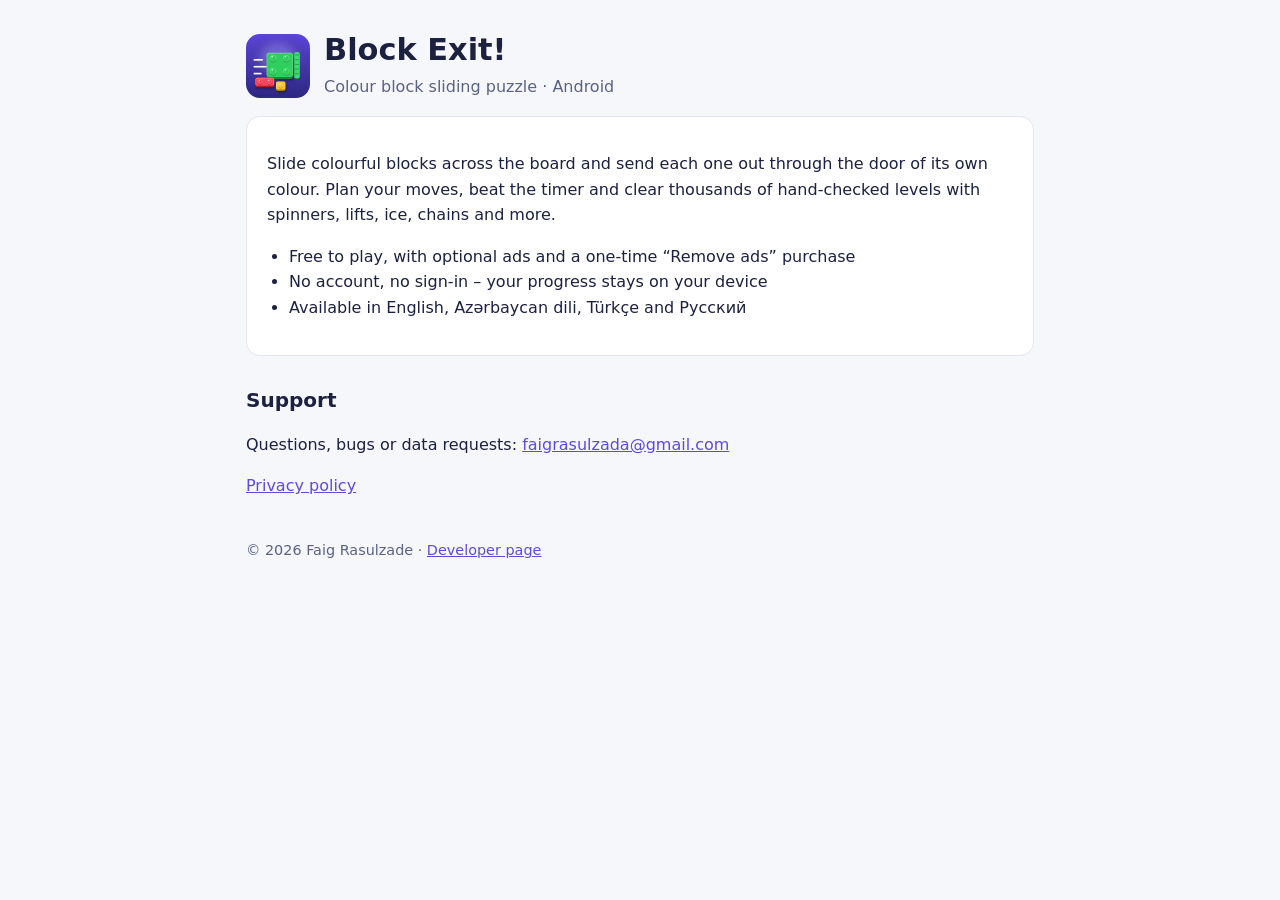
==== blockexit/index.html @ 2ec504fc "Developer site: Block Exit! page, privacy policy, app-ads.txt Co-Authored-By: Claude Opus 5.5 <norep" ====
<!doctype html>
<html lang="en">
<head>
<meta charset="utf-8">
<meta name="viewport" content="width=device-width, initial-scale=1">
<title>Block Exit! – Colour Block Puzzle</title>
<meta name="description" content="Block Exit! – slide colourful blocks out through doors of the same colour. A puzzle game for Android.">
<link rel="stylesheet" href="../style.css">
</head>
<body>
<main>
<div class="app"><img src="icon.png" alt="Block Exit! icon"><div><h1>Block Exit!</h1><div class="muted">Colour block sliding puzzle · Android</div></div></div>
<div class="card">
<p>Slide colourful blocks across the board and send each one out through the door of its own colour. Plan your moves, beat the timer and clear thousands of hand-checked levels with spinners, lifts, ice, chains and more.</p>
<ul>
<li>Free to play, with optional ads and a one-time “Remove ads” purchase</li>
<li>No account, no sign-in – your progress stays on your device</li>
<li>Available in English, Azərbaycan dili, Türkçe and Русский</li>
</ul>
</div>
<h2>Support</h2>
<p>Questions, bugs or data requests: <a href="mailto:faigrasulzada@gmail.com">faigrasulzada@gmail.com</a></p>
<p><a href="privacy.html">Privacy policy</a></p>
<footer class="muted">© 2026 Faig Rasulzade · <a href="../">Developer page</a></footer>
</main>
</body>
</html>
---- style.css ----
:root{--bg:#f6f7fb;--card:#fff;--ink:#1c2140;--muted:#5b6283;--accent:#5b4be0;--line:#e3e6f0}
@media (prefers-color-scheme:dark){:root{--bg:#141729;--card:#1d2138;--ink:#eef0fa;--muted:#a3a9c8;--accent:#9d93ff;--line:#2c3150}}
*{box-sizing:border-box}body{margin:0;background:var(--bg);color:var(--ink);font:16px/1.6 system-ui,-apple-system,"Segoe UI",Roboto,sans-serif}
main{max-width:820px;margin:0 auto;padding:32px 16px 64px}h1{font-size:1.9rem;line-height:1.2;margin:0 0 6px}h2{font-size:1.25rem;margin:28px 0 8px}h3{font-size:1.05rem;margin:18px 0 6px}
.muted{color:var(--muted)}a{color:var(--accent)}.card{background:var(--card);border:1px solid var(--line);border-radius:14px;padding:18px 20px;margin:16px 0}
nav.lang{display:flex;gap:8px;flex-wrap:wrap;margin:16px 0}nav.lang a{padding:6px 12px;border:1px solid var(--line);border-radius:999px;text-decoration:none;background:var(--card)}
ul{padding-left:22px}table{border-collapse:collapse;width:100%;font-size:.95rem}td,th{border:1px solid var(--line);padding:8px;text-align:left;vertical-align:top}
.app{display:flex;gap:14px;align-items:center}.app img{width:64px;height:64px;border-radius:14px}footer{margin-top:40px;font-size:.9rem}
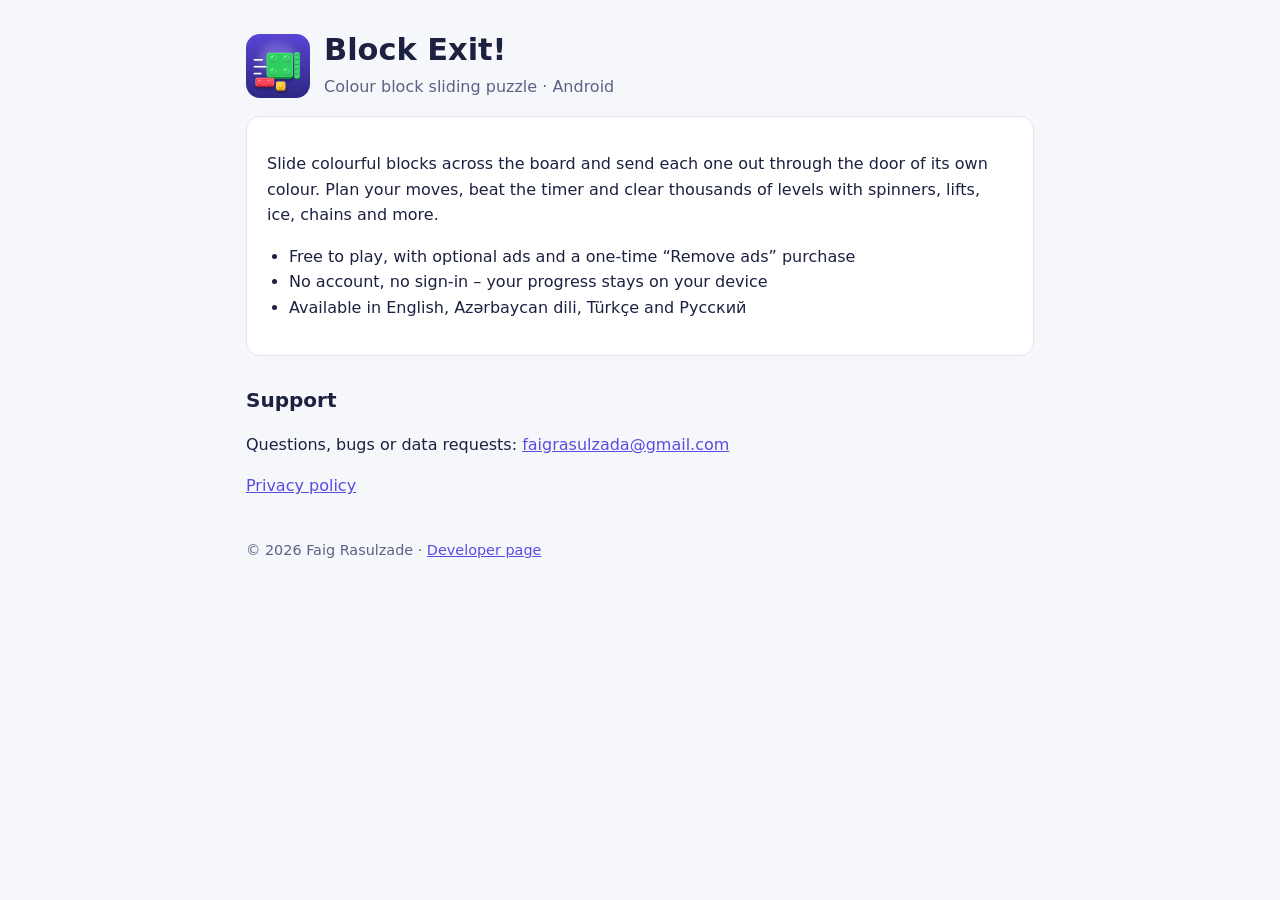
==== commit a56d84ef: "Wording Co-Authored-By: Claude Opus 5.5 <noreply@anthropic.com> Claude-Session: https://claude.ai/co" ====
--- a/blockexit/index.html
+++ b/blockexit/index.html
@@ -11,7 +11,7 @@
 <main>
 <div class="app"><img src="icon.png" alt="Block Exit! icon"><div><h1>Block Exit!</h1><div class="muted">Colour block sliding puzzle · Android</div></div></div>
 <div class="card">
-<p>Slide colourful blocks across the board and send each one out through the door of its own colour. Plan your moves, beat the timer and clear thousands of hand-checked levels with spinners, lifts, ice, chains and more.</p>
+<p>Slide colourful blocks across the board and send each one out through the door of its own colour. Plan your moves, beat the timer and clear thousands of levels with spinners, lifts, ice, chains and more.</p>
 <ul>
 <li>Free to play, with optional ads and a one-time “Remove ads” purchase</li>
 <li>No account, no sign-in – your progress stays on your device</li>
